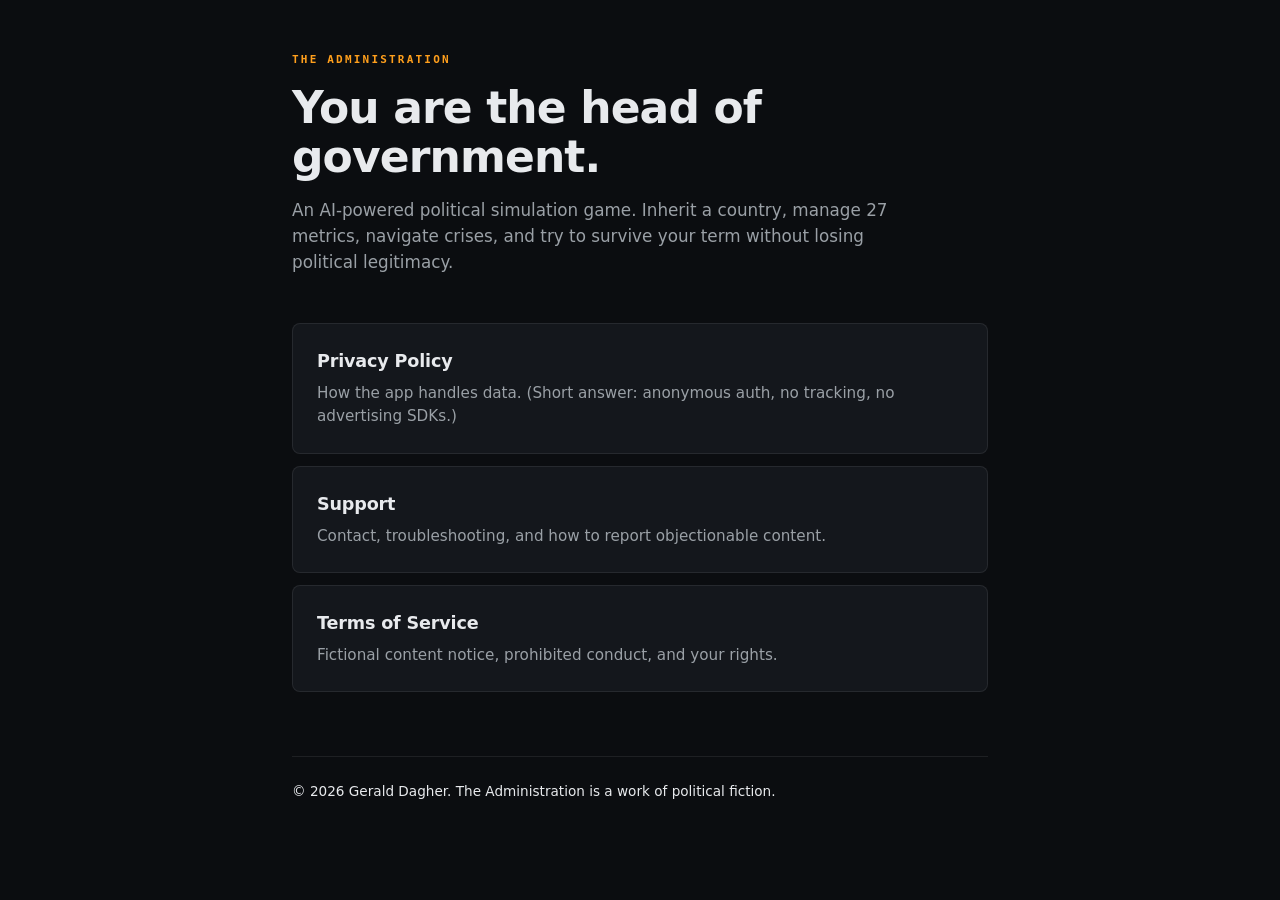
==== index.html @ 219bf670 "Initial: privacy, terms, support pages for The Administration iOS app" ====
<!DOCTYPE html>
<html lang="en">
<head>
<meta charset="utf-8">
<meta name="viewport" content="width=device-width,initial-scale=1">
<title>The Administration</title>
<meta name="description" content="The Administration — an AI-powered political simulation game for iOS.">
<link rel="stylesheet" href="style.css">
</head>
<body>
<main class="container">
  <header class="hero">
    <p class="eyebrow">THE ADMINISTRATION</p>
    <h1>You are the head of government.</h1>
    <p class="lede">An AI-powered political simulation game. Inherit a country, manage 27 metrics, navigate crises, and try to survive your term without losing political legitimacy.</p>
  </header>

  <section class="cards">
    <a class="card" href="privacy.html">
      <h2>Privacy Policy</h2>
      <p>How the app handles data. (Short answer: anonymous auth, no tracking, no advertising SDKs.)</p>
    </a>
    <a class="card" href="support.html">
      <h2>Support</h2>
      <p>Contact, troubleshooting, and how to report objectionable content.</p>
    </a>
    <a class="card" href="terms.html">
      <h2>Terms of Service</h2>
      <p>Fictional content notice, prohibited conduct, and your rights.</p>
    </a>
  </section>

  <footer class="footer">
    <p>© 2026 Gerald Dagher. The Administration is a work of political fiction.</p>
  </footer>
</main>
</body>
</html>
---- style.css ----
:root {
  --bg: #0b0d10;
  --bg-elev: #14171c;
  --fg: #e8eaed;
  --fg-muted: #9aa0a6;
  --fg-subtle: #5f6368;
  --accent: #ff9f1c;
  --accent-soft: rgba(255, 159, 28, 0.12);
  --border: rgba(255, 255, 255, 0.08);
  --radius: 8px;
}

* { box-sizing: border-box; }

html, body {
  margin: 0;
  padding: 0;
  background: var(--bg);
  color: var(--fg);
  font-family: -apple-system, BlinkMacSystemFont, "Segoe UI", "Inter", system-ui, sans-serif;
  font-size: 16px;
  line-height: 1.55;
  -webkit-font-smoothing: antialiased;
}

.container {
  max-width: 760px;
  margin: 0 auto;
  padding: clamp(2rem, 4vw, 4rem) clamp(1.25rem, 4vw, 2rem);
}

.eyebrow {
  font-family: ui-monospace, "SF Mono", Menlo, monospace;
  font-size: 11px;
  letter-spacing: 0.2em;
  font-weight: 800;
  color: var(--accent);
  margin: 0 0 1rem;
}

.hero h1 {
  font-size: clamp(1.85rem, 4vw, 2.75rem);
  line-height: 1.1;
  font-weight: 800;
  margin: 0 0 1rem;
  letter-spacing: -0.02em;
}

.hero .lede {
  font-size: 1.05rem;
  color: var(--fg-muted);
  margin: 0 0 3rem;
  max-width: 60ch;
}

h2 {
  font-size: 1.4rem;
  font-weight: 700;
  margin: 2.5rem 0 0.75rem;
  letter-spacing: -0.01em;
}

h3 {
  font-size: 1.05rem;
  font-weight: 700;
  margin: 1.75rem 0 0.5rem;
  color: var(--fg);
}

p, li {
  color: var(--fg);
}

p {
  margin: 0 0 1rem;
}

ul {
  padding-left: 1.25rem;
  margin: 0 0 1rem;
}

li {
  margin: 0.35rem 0;
  color: var(--fg-muted);
}

a {
  color: var(--accent);
  text-decoration: none;
  border-bottom: 1px solid rgba(255, 159, 28, 0.3);
}

a:hover {
  border-bottom-color: var(--accent);
}

.cards {
  display: grid;
  gap: 0.75rem;
  margin-bottom: 3rem;
}

.card {
  display: block;
  padding: 1.5rem;
  background: var(--bg-elev);
  border: 1px solid var(--border);
  border-radius: var(--radius);
  border-bottom: 1px solid var(--border);
  transition: border-color 120ms ease, transform 120ms ease;
}

.card:hover {
  border-color: var(--accent);
  transform: translateY(-1px);
}

.card h2 {
  margin: 0 0 0.4rem;
  font-size: 1.1rem;
  color: var(--fg);
}

.card p {
  margin: 0;
  color: var(--fg-muted);
  font-size: 0.95rem;
}

.legal {
  border-top: 1px solid var(--border);
  margin-top: 2rem;
  padding-top: 2rem;
}

.legal-meta {
  font-family: ui-monospace, "SF Mono", Menlo, monospace;
  font-size: 12px;
  color: var(--fg-subtle);
  letter-spacing: 0.05em;
  margin-bottom: 2rem;
}

.callout {
  background: var(--accent-soft);
  border-left: 3px solid var(--accent);
  padding: 1rem 1.25rem;
  margin: 1.5rem 0;
  border-radius: 0 var(--radius) var(--radius) 0;
}

.callout p:last-child { margin-bottom: 0; }

.footer {
  border-top: 1px solid var(--border);
  margin-top: 4rem;
  padding-top: 1.5rem;
  font-size: 0.85rem;
  color: var(--fg-subtle);
}

.back {
  display: inline-block;
  font-family: ui-monospace, "SF Mono", Menlo, monospace;
  font-size: 11px;
  letter-spacing: 0.15em;
  color: var(--fg-subtle);
  border-bottom: none;
  margin-bottom: 1.5rem;
}

.back:hover { color: var(--accent); }

code {
  font-family: ui-monospace, "SF Mono", Menlo, monospace;
  font-size: 0.9em;
  background: var(--bg-elev);
  padding: 0.1em 0.35em;
  border-radius: 3px;
}
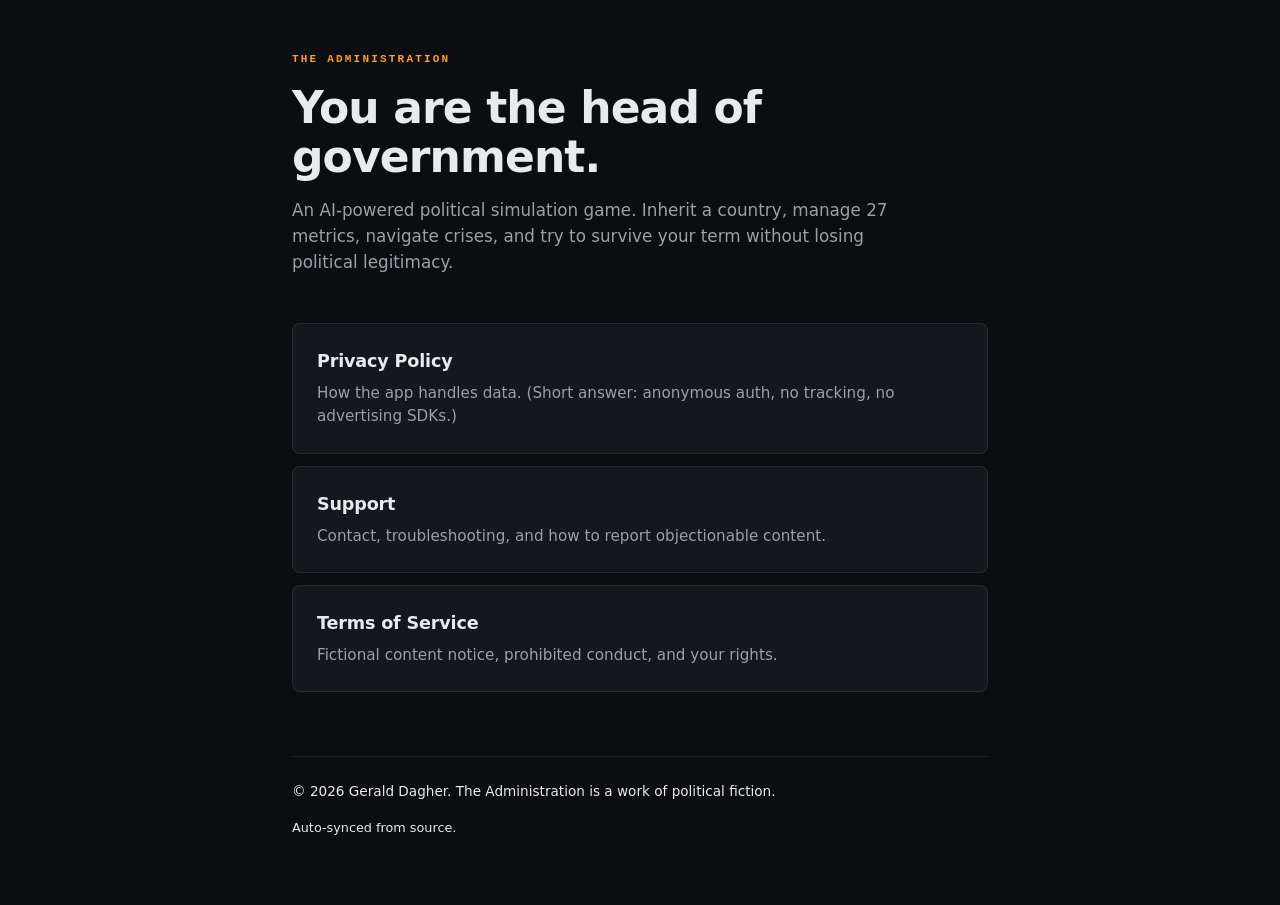
==== commit 18afc062: "Sync from admin-app@5b8af0eb89523f64f79700a680cd74630dbbbea8 Source: test(pages): trigger auto-sync " ====
--- a/index.html
+++ b/index.html
@@ -32,6 +32,7 @@
 
   <footer class="footer">
     <p>© 2026 Gerald Dagher. The Administration is a work of political fiction.</p>
+    <p style="margin-top:0.5rem;font-size:0.8rem;">Auto-synced from source.</p>
   </footer>
 </main>
 </body>
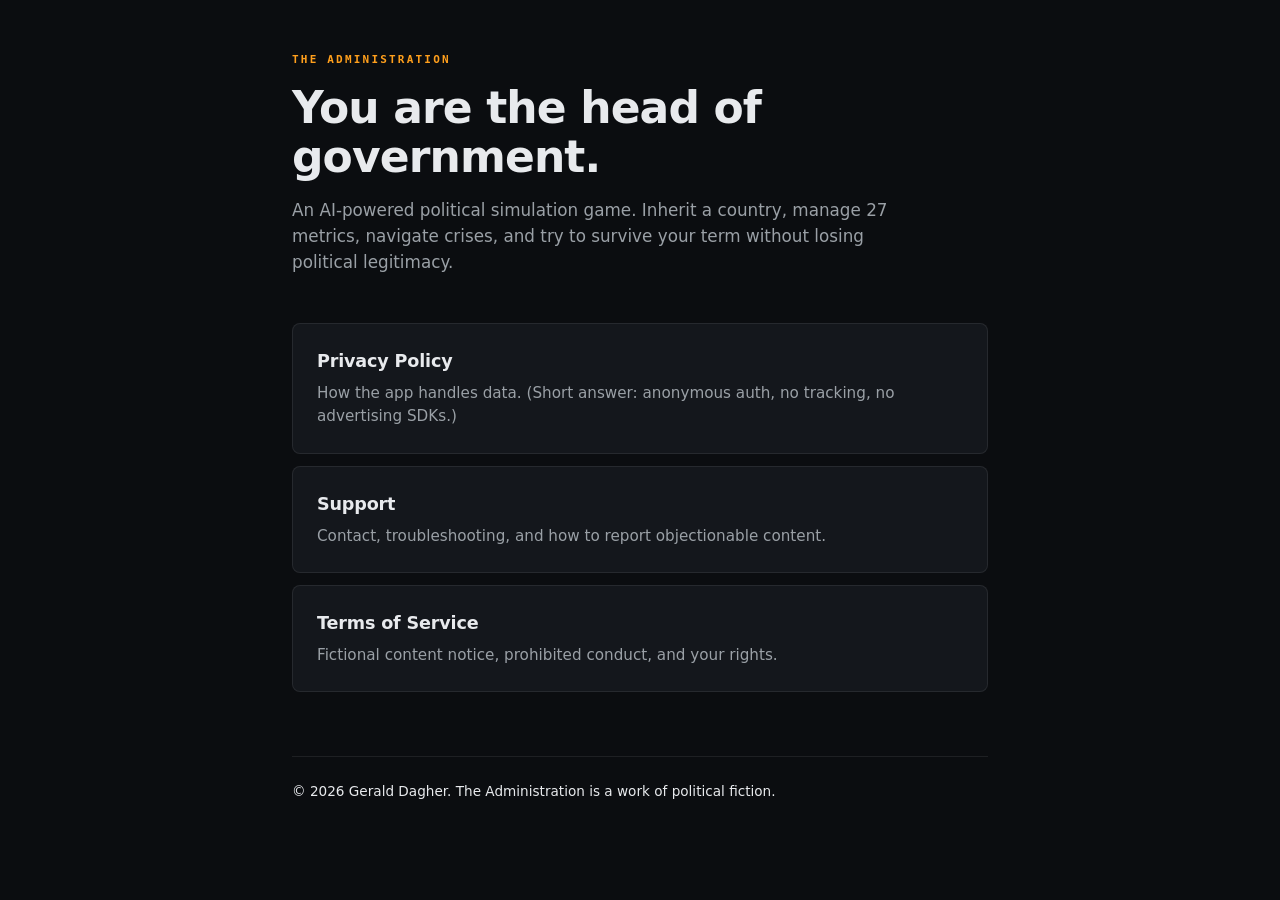
==== commit 2f9989b5: "Sync from admin-app@7f1c896070e0d58e6380d56e142d5a870ae3dff7 Source: revert(pages): drop sync-test f" ====
--- a/index.html
+++ b/index.html
@@ -32,7 +32,6 @@
 
   <footer class="footer">
     <p>© 2026 Gerald Dagher. The Administration is a work of political fiction.</p>
-    <p style="margin-top:0.5rem;font-size:0.8rem;">Auto-synced from source.</p>
   </footer>
 </main>
 </body>
